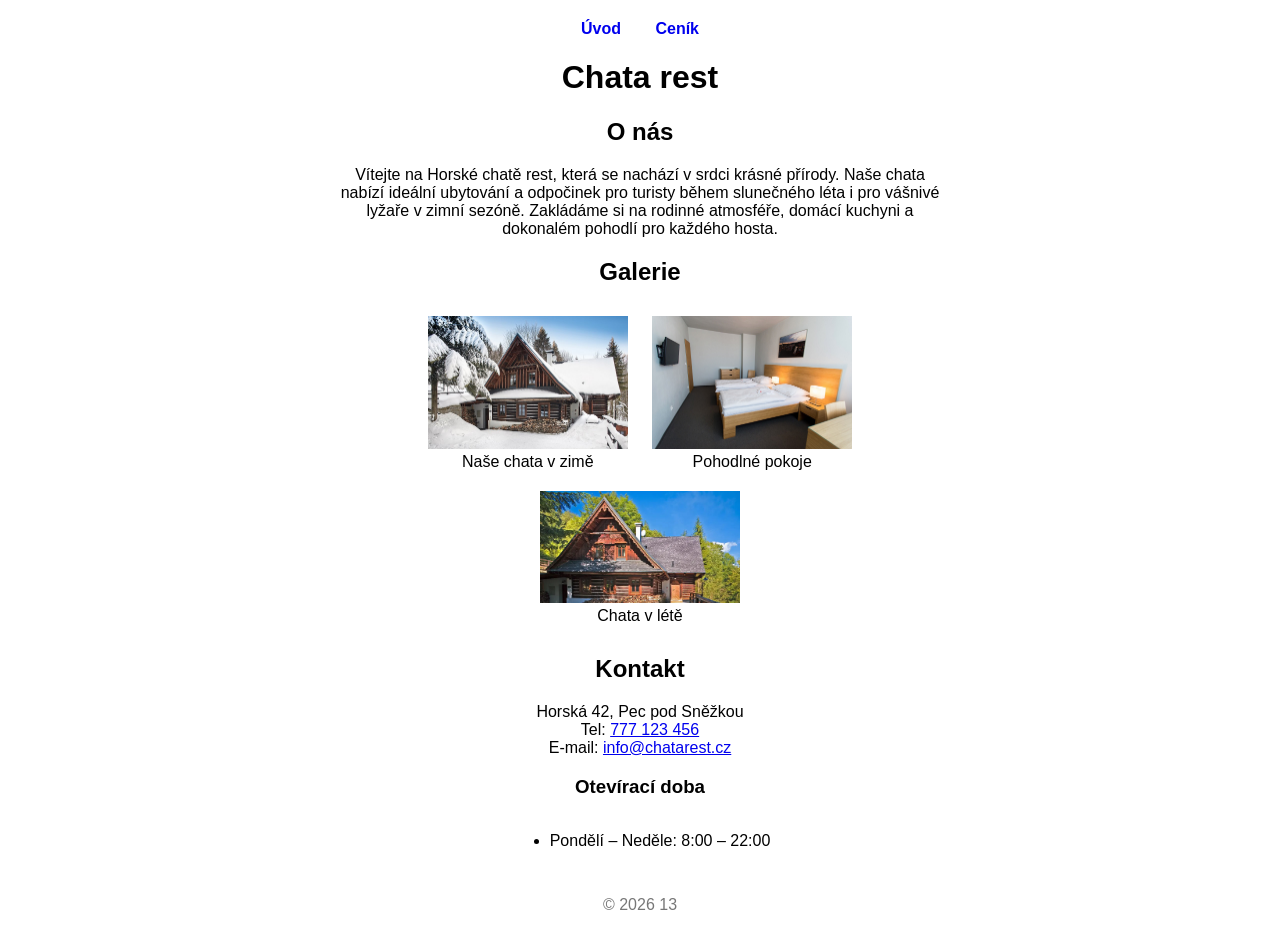
==== index.html @ aa0713f2 "nova repository plus added files" ====
<!DOCTYPE html>
<html lang="cs">

<head>
    <meta charset="UTF-8">
    <title>Chata rest</title>
    <style>
        body {
            font-family: sans-serif;
            text-align: center;
            max-width: 600px;
            margin: 0 auto;
            padding: 20px;
        }

        nav a {
            margin: 0 15px;
            text-decoration: none;
            font-weight: bold;
        }

        figure {
            display: inline-block;
            margin: 10px;
        }

        ul {
            display: inline-block;
            text-align: left;
        }

        footer {
            margin-top: 30px;
            color: #777;
        }
    </style>
</head>

<body>

    <nav>
        <a href="index.html">Úvod</a>
        <a href="cenik.html">Ceník</a>
    </nav>

    <h1>Chata rest</h1>

    <h2>O nás</h2>
    <p>Vítejte na Horské chatě rest, která se nachází v srdci krásné přírody. Naše chata nabízí ideální ubytování a
        odpočinek pro turisty během slunečného léta i pro vášnivé lyžaře v zimní sezóně. Zakládáme si na rodinné
        atmosféře, domácí kuchyni a dokonalém pohodlí pro každého hosta.</p>

    <h2>Galerie</h2>
    <figure>
        <img src="obrazky/chata.jpg" alt="Pohled na chatu" width="200">
        <figcaption>Naše chata v zimě</figcaption>
    </figure>
    <figure>
        <img src="obrazky/pokoj.jpg" alt="Dvoulůžkový pokoj" width="200">
        <figcaption>Pohodlné pokoje</figcaption>
    </figure>

    <figure>
        <img src="obrazky/chatavlete.jpg" alt="Chata v létě" width="200">
        <figcaption>Chata v létě</figcaption>
    </figure>

    <h2>Kontakt</h2>

    <p>
        Horská 42, Pec pod Sněžkou<br>
        Tel: <a href="tel:+420777123456">777 123 456</a><br>
        E-mail: <a href="mailto:info@chatarest.cz">info@chatarest.cz</a>
    </p>

    <h3>Otevírací doba</h3>
    <ul>
        <li>Pondělí – Neděle: 8:00 – 22:00</li>
    </ul>

    <footer>© 2026 13</footer>

</body>

</html>
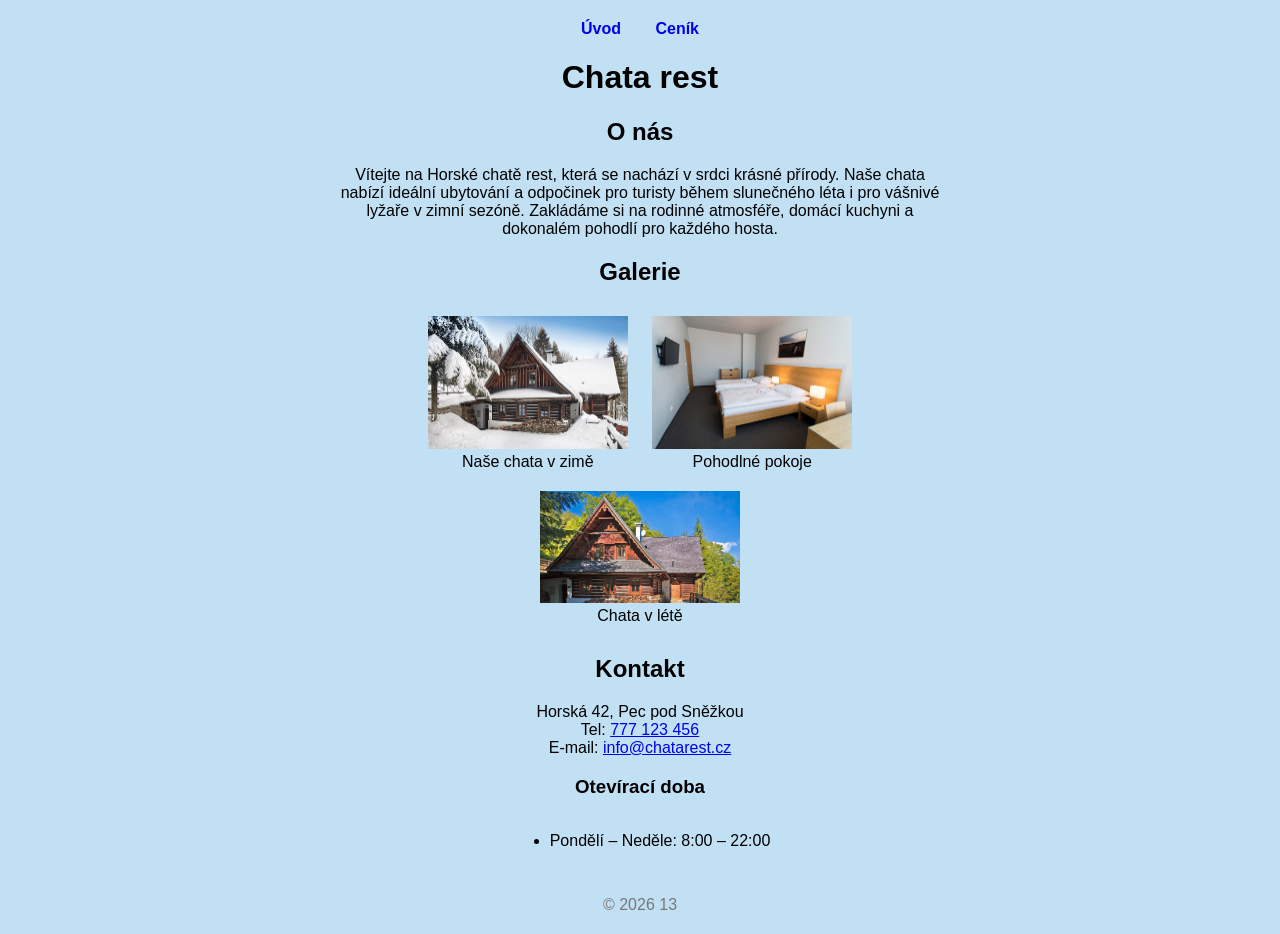
==== commit be1278ea: "background color" ====
--- a/index.html
+++ b/index.html
@@ -11,6 +11,7 @@
             max-width: 600px;
             margin: 0 auto;
             padding: 20px;
+            background-color: #c2e0f4;
         }
 
         nav a {
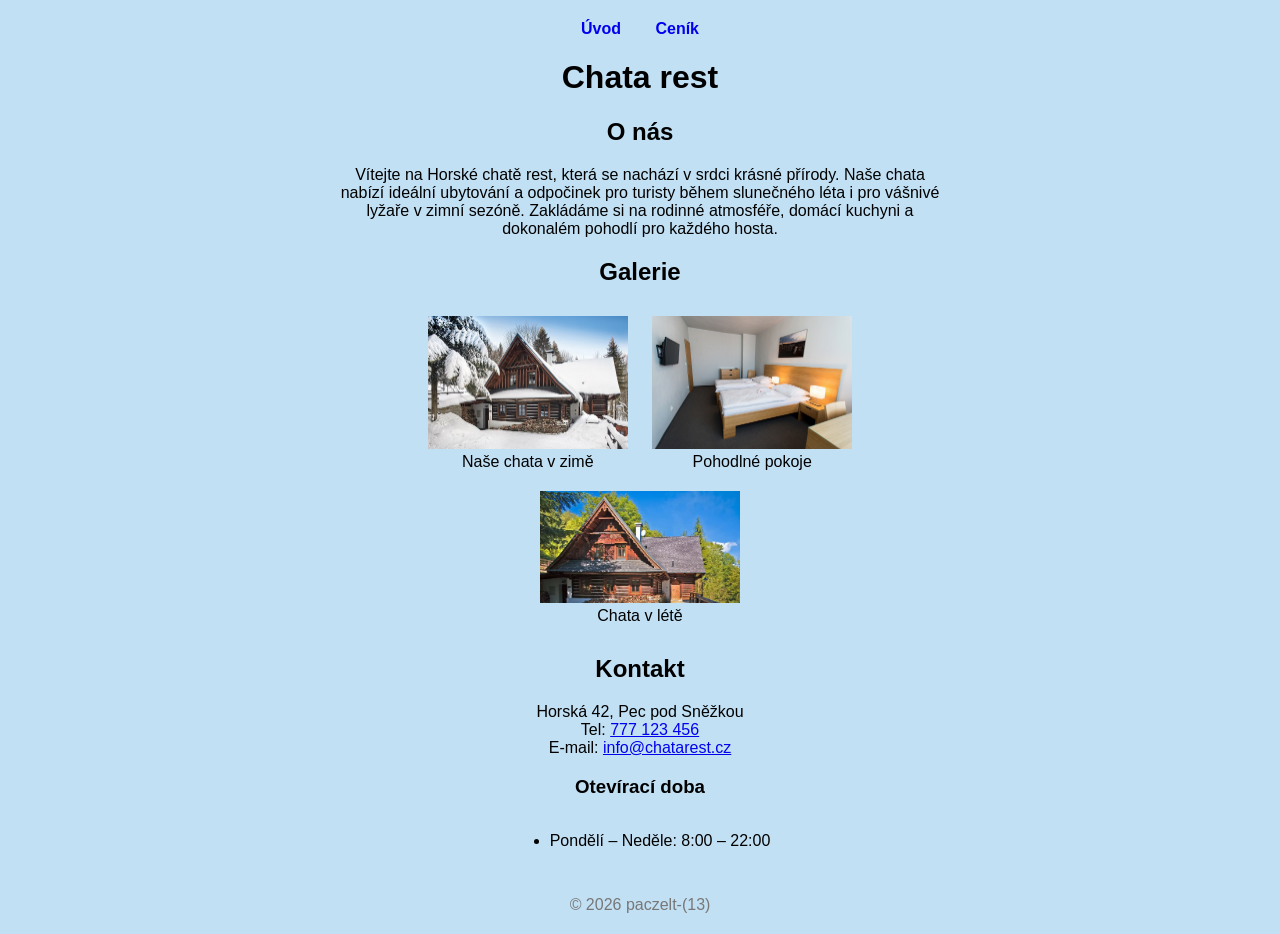
==== commit 49d9f6ef: "paczelt dole u 13" ====
--- a/index.html
+++ b/index.html
@@ -79,7 +79,7 @@
         <li>Pondělí – Neděle: 8:00 – 22:00</li>
     </ul>
 
-    <footer>© 2026 13</footer>
+    <footer>© 2026 paczelt-(13)</footer>
 
 </body>
 
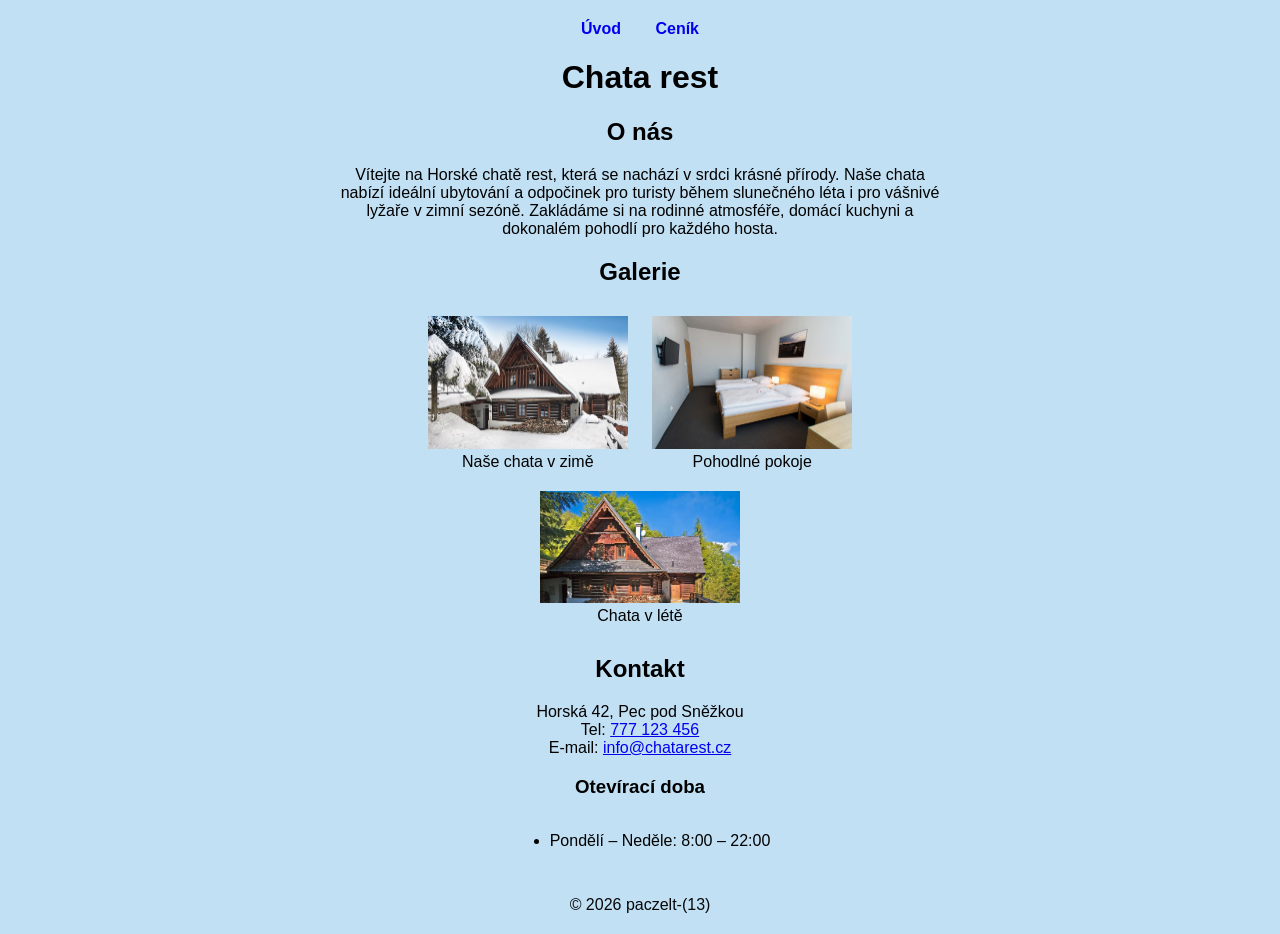
==== commit a6b632e5: "pridani css" ====
--- a/index.html
+++ b/index.html
@@ -4,37 +4,7 @@
 <head>
     <meta charset="UTF-8">
     <title>Chata rest</title>
-    <style>
-        body {
-            font-family: sans-serif;
-            text-align: center;
-            max-width: 600px;
-            margin: 0 auto;
-            padding: 20px;
-            background-color: #c2e0f4;
-        }
-
-        nav a {
-            margin: 0 15px;
-            text-decoration: none;
-            font-weight: bold;
-        }
-
-        figure {
-            display: inline-block;
-            margin: 10px;
-        }
-
-        ul {
-            display: inline-block;
-            text-align: left;
-        }
-
-        footer {
-            margin-top: 30px;
-            color: #777;
-        }
-    </style>
+    <link rel="stylesheet" href="styly.css">
 </head>
 
 <body>
--- a/styly.css
+++ b/styly.css
@@ -0,0 +1,38 @@
+body {
+    font-family: sans-serif;
+    text-align: center;
+    max-width: 600px;
+    margin: 0 auto;
+    padding: 20px;
+    background-color: #c2e0f4;
+}
+
+nav a {
+    margin: 0 15px;
+    text-decoration: none;
+    font-weight: bold;
+}
+
+figure {
+    display: inline-block;
+    margin: 10px;
+}
+
+ul {
+    display: inline-block;
+    text-align: left;
+}
+
+table,
+th,
+td {
+    border: 1px solid #080808;
+    border-collapse: collapse;
+    padding: 8px;
+    margin: 0 auto;
+}
+
+footer {
+    margin-top: 30px;
+    color: #070707;
+}
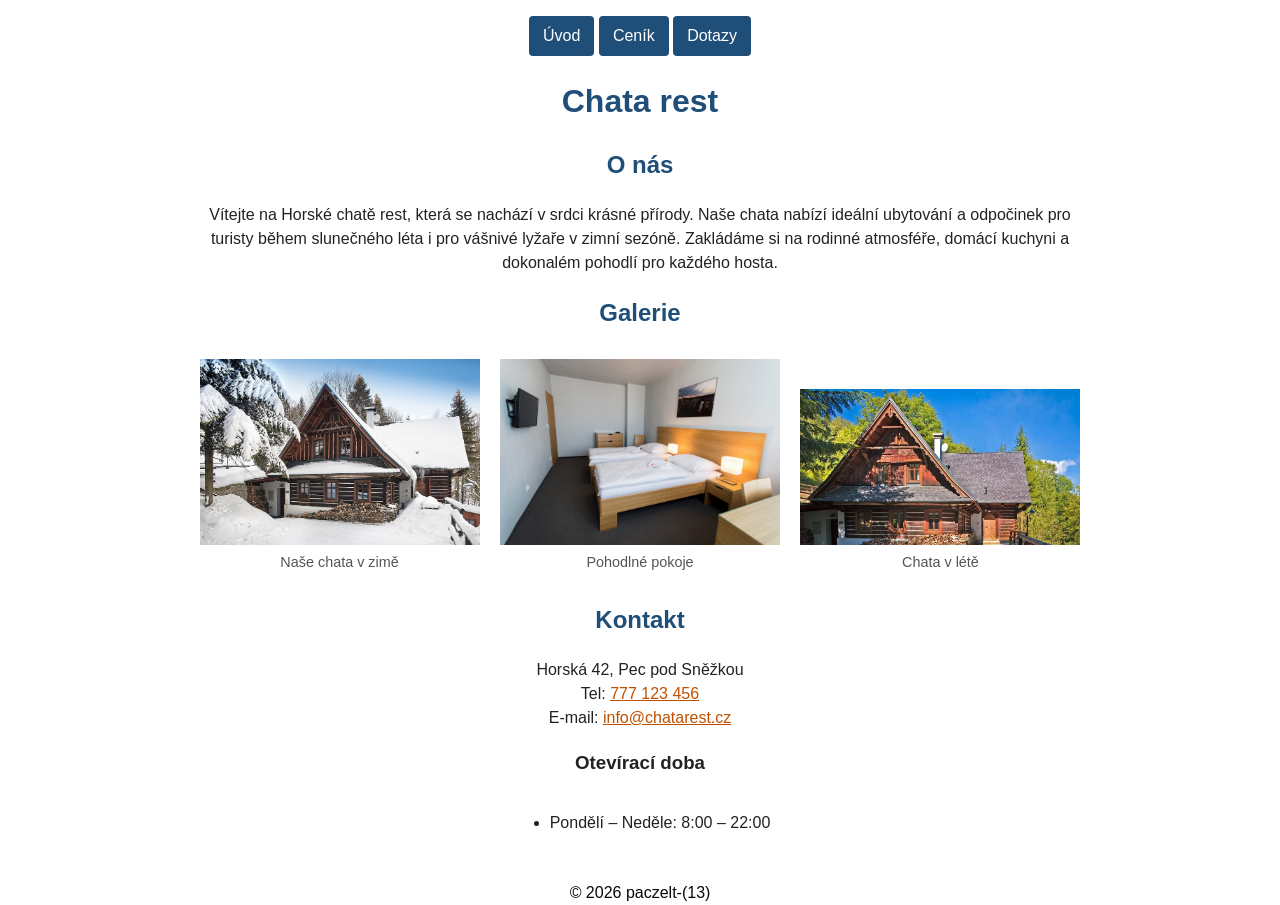
==== commit a3f65ecd: "pridany dotazy" ====
--- a/index.html
+++ b/index.html
@@ -12,6 +12,7 @@
     <nav>
         <a href="index.html">Úvod</a>
         <a href="cenik.html">Ceník</a>
+        <a href="dotazy.html">Dotazy</a>
     </nav>
 
     <h1>Chata rest</h1>
--- a/styly.css
+++ b/styly.css
@@ -1,21 +1,59 @@
 body {
-    font-family: sans-serif;
+    font-family: Arial, sans-serif;
     text-align: center;
-    max-width: 600px;
+    line-height: 1.5;
+    max-width: 900px;
     margin: 0 auto;
-    padding: 20px;
-    background-color: #c2e0f4;
+    padding: 0 20px;
+    background-color: #ffffff;
+    color: #222;
+}
+
+h1,
+h2 {
+    color: #1f4e79;
+}
+
+a {
+    color: #c05000;
+}
+
+nav {
+    margin: 16px 0;
 }
 
 nav a {
-    margin: 0 15px;
+    display: inline-block;
+    padding: 8px 14px;
+    background-color: #1f4e79;
+    color: white;
     text-decoration: none;
-    font-weight: bold;
+    border-radius: 4px;
+}
+
+nav a:hover {
+    background-color: #c05000;
+}
+
+img {
+    max-width: 100%;
+    height: auto;
 }
 
 figure {
     display: inline-block;
-    margin: 10px;
+    width: 280px;
+    margin: 8px;
+}
+
+figure img {
+    width: 100%;
+}
+
+figcaption {
+    font-size: 0.9em;
+    color: #555;
+    text-align: center;
 }
 
 ul {
@@ -23,13 +61,31 @@
     text-align: left;
 }
 
-table,
+table {
+    border-collapse: collapse;
+    width: 100%;
+    margin: 20px auto;
+    background-color: white;
+}
+
 th,
 td {
-    border: 1px solid #080808;
-    border-collapse: collapse;
-    padding: 8px;
-    margin: 0 auto;
+    border: 1px solid #ccc;
+    padding: 6px 10px;
+    text-align: left;
+}
+
+th {
+    background-color: #1f4e79;
+    color: white;
+}
+
+tr:nth-child(even) {
+    background-color: #d6ecfc;
+}
+
+.cena {
+    text-align: right;
 }
 
 footer {
